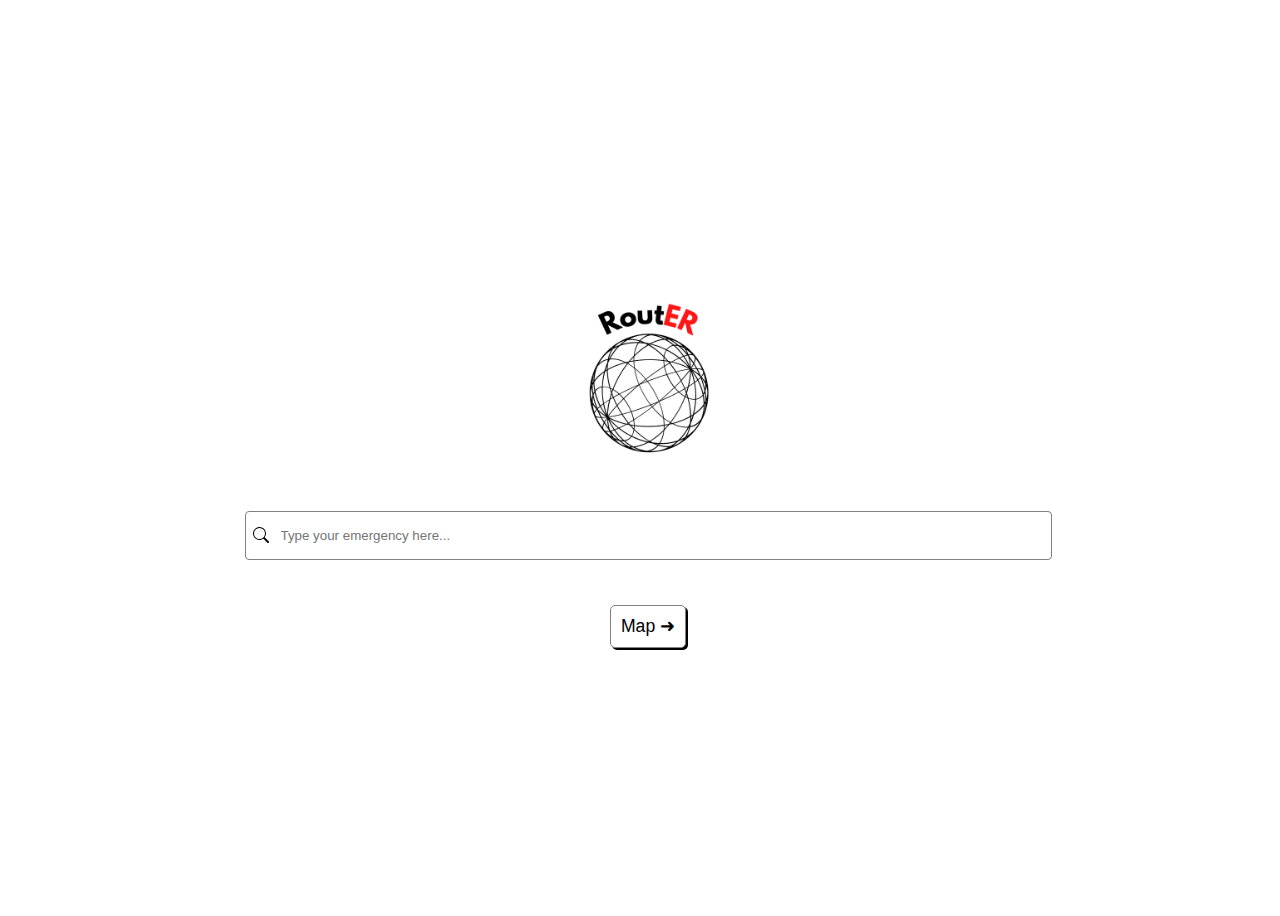
==== index.html @ fe01f1d0 "Update index.html" ====
<!DOCTYPE html>
<html>
    <head>
        <!-- JS -->
        <script src="js/index.js"></script>

        <!-- CSS -->
        <link rel="stylesheet" href="css/styles.css" />
    </head>
    <body>
        <img id="router-logo" src="/public/RoutERLogo.png">

        <input id="emergency-search" name="emergency-search" type="text" onKeyUp="showResults(this.value)" placeholder="Type your emergency here..." />
        <div id="autocomplete-results"></div>

        <a href="map/index.html">
            <button id="to-map-button">
                Map ➜
            </button>
        </a>

    </body>
</html>
---- css/styles.css ----
body {
    display: flex;
    flex-direction: column;
    justify-content: center;
    align-items: center;
    width: 100vw;
    height: 100vh;
    overflow-x: hidden;
    overflow-y: hidden;
}

#router-logo {
    width: clamp(200px, 20vw, 600px);
}

#emergency-search {
    width: 60vw;
    height: 2.8rem;
    border: solid grey 1px;
    border-radius: 4px;
    transition: width 0.3s ease;
    background: url("../public/search.svg") no-repeat scroll 7px 48%;
    padding-left: 35px;
}

#emergency-search:focus {
    outline: lightskyblue 2px solid;
    width: 62vw;
}

#to-map-button {
    margin-top: 5vh;
    background: white;
    padding: 10px;
    border-radius: 5px;
    font-size: 1.1rem;
    outline: none;
    border: solid 1px grey;
    box-shadow: 2px 2px black;
    transition: box-shadow 0.1s ease;
}

#to-map-button:hover {
    cursor: pointer;
}

#to-map-button:active:hover {
    box-shadow: none;
}
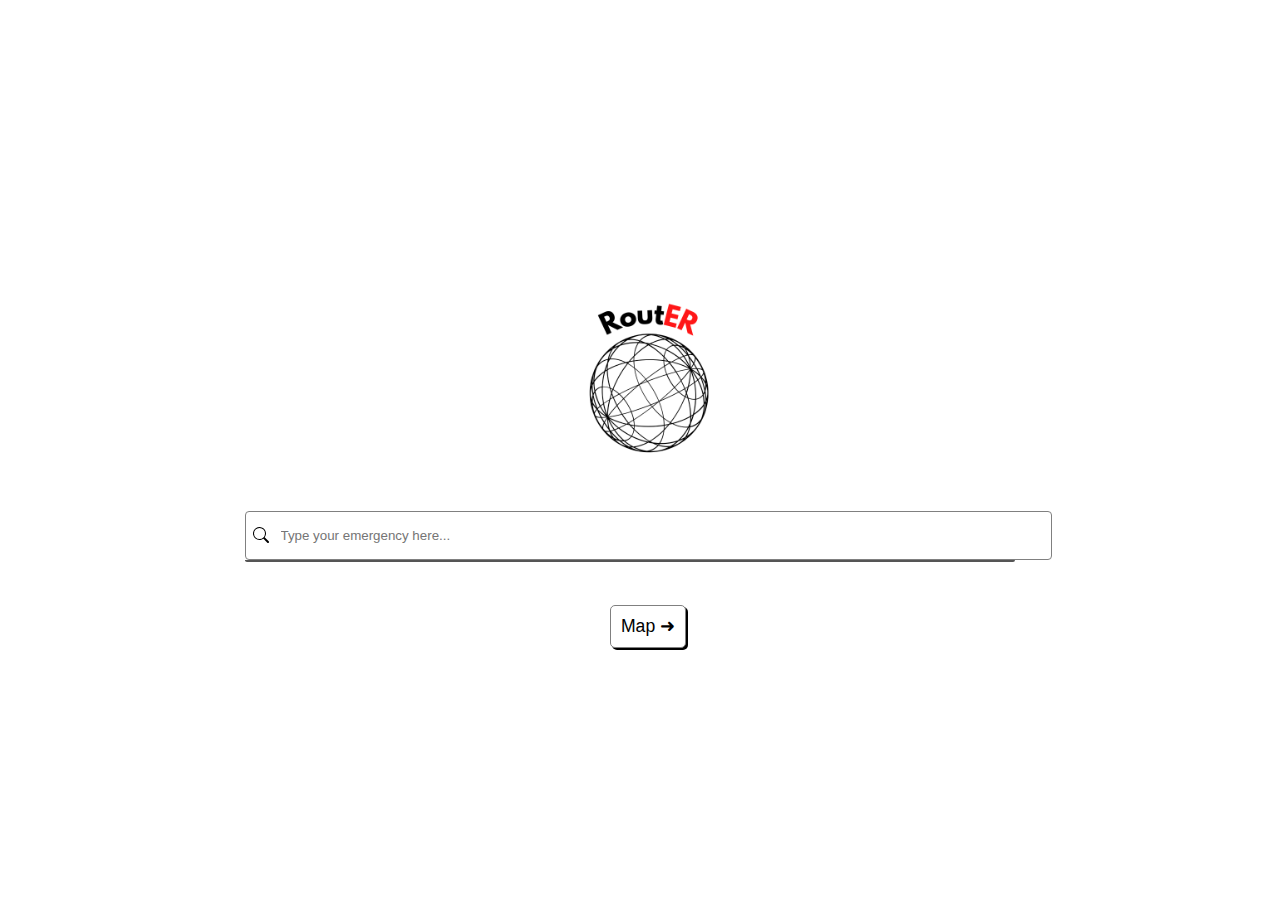
==== commit 202a8a9f: "Update index.html" ====
--- a/index.html
+++ b/index.html
@@ -10,8 +10,10 @@
     <body>
         <img id="router-logo" src="/public/RoutERLogo.png">
 
-        <input id="emergency-search" name="emergency-search" type="text" onKeyUp="showResults(this.value)" placeholder="Type your emergency here..." />
-        <div id="autocomplete-results"></div>
+        <div id="search-container">
+            <input id="emergency-search" name="emergency-search" type="text" onKeyUp="showResults(this.value)" placeholder="Type your emergency here..." />
+            <div id="autocomplete-results"></div>
+        </div>
 
         <a href="map/index.html">
             <button id="to-map-button">
--- a/css/styles.css
+++ b/css/styles.css
@@ -28,6 +28,16 @@
     width: 62vw;
 }
 
+#autocomplete-results {
+    width: 60vw;
+    max-height: 10rem; 
+    border: solid #555 1px;
+    border-bottom-left-radius: 7px;
+    border-bottom-right-radius: 7px;
+    position: absolute;
+    
+}
+
 #to-map-button {
     margin-top: 5vh;
     background: white;
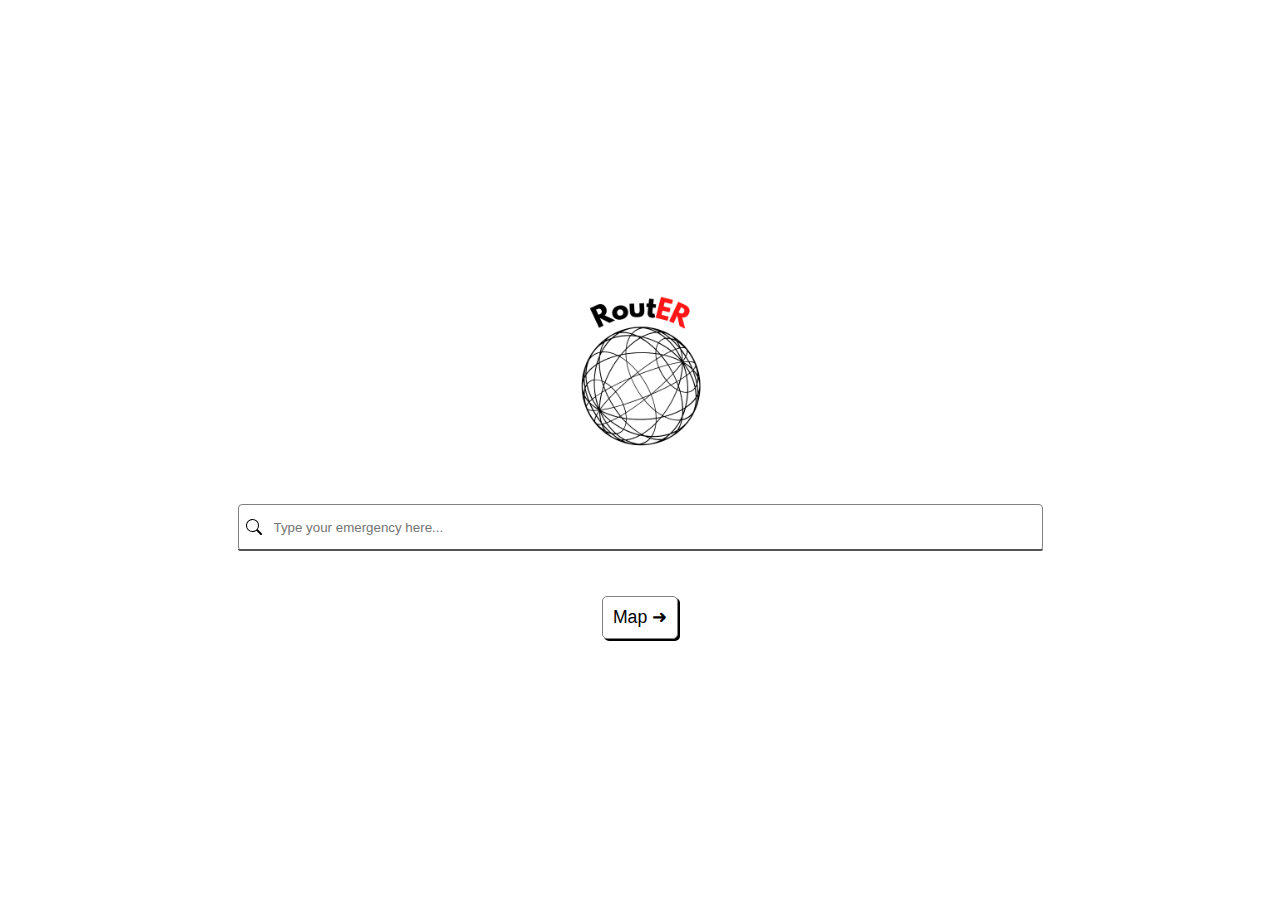
==== commit a9342eea: "Implemented autocomplete from dropdown, enter button now sends the searchbar value" ====
--- a/index.html
+++ b/index.html
@@ -11,7 +11,7 @@
         <img id="router-logo" src="/public/RoutERLogo.png">
 
         <div id="search-container">
-            <input id="emergency-search" name="emergency-search" type="text" onKeyUp="showResults(this.value)" placeholder="Type your emergency here..." />
+            <input id="emergency-search" name="emergency-search" type="text" onKeyPress="searchbarOnKeyPress(event)" onKeyUp="showResults(this.value)" placeholder="Type your emergency here..." />
             <div id="autocomplete-results"></div>
         </div>
 
--- a/css/styles.css
+++ b/css/styles.css
@@ -1,3 +1,10 @@
+@import url('https://fonts.googleapis.com/css2?family=Bebas+Neue&family=League+Spartan:wght@100;200;300;400;500;600;700;800;900&display=swap');
+
+* {
+    margin: 0;
+    padding: 0;
+}
+
 body {
     display: flex;
     flex-direction: column;
@@ -6,11 +13,15 @@
     width: 100vw;
     height: 100vh;
     overflow-x: hidden;
-    overflow-y: hidden;
+    font-family: 'League Spartan', sans-serif;
 }
 
 #router-logo {
     width: clamp(200px, 20vw, 600px);
+}
+
+#search-container {
+    position: relative;
 }
 
 #emergency-search {
@@ -29,13 +40,35 @@
 }
 
 #autocomplete-results {
-    width: 60vw;
+    width: calc(100% - 2px);
     max-height: 10rem; 
     border: solid #555 1px;
     border-bottom-left-radius: 7px;
     border-bottom-right-radius: 7px;
     position: absolute;
-    
+    top: 2.77rem;
+    left: 0px;
+    background: white;
+    overflow-y: scroll;
+    font-family: 'Bebas Neue', sans-serif;
+    letter-spacing: 1.5px;
+}
+
+#autocomplete-results ul {
+    list-style-type: none;
+    overflow-x: hidden;
+}
+
+#autocomplete-results ul li {
+    border-top: solid #555 1px;
+    padding: 10px;
+    transition: all 0.4s ease;
+    width: 100%;
+}
+
+#autocomplete-results ul li:hover {
+    background-color: aliceblue;
+    cursor: pointer;
 }
 
 #to-map-button {
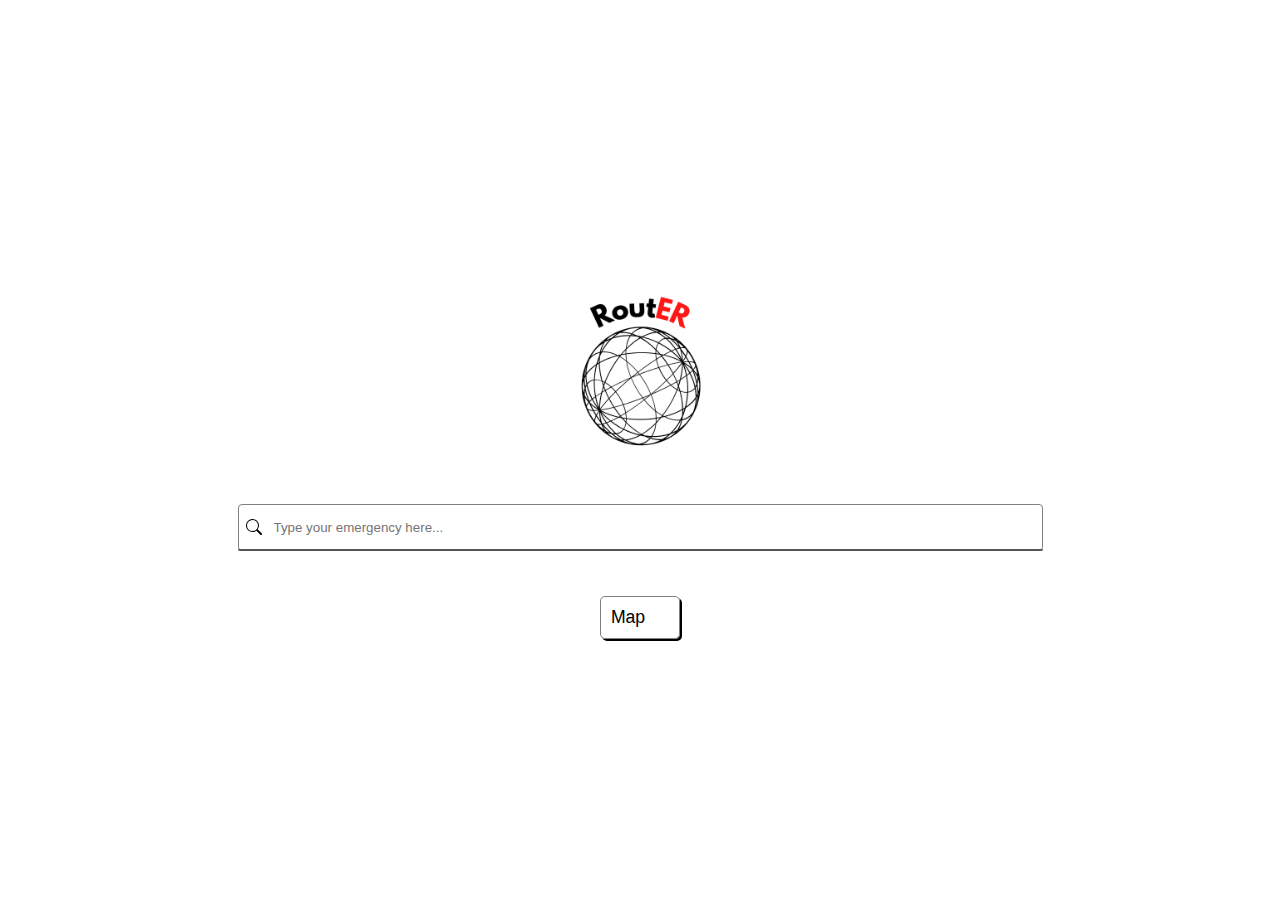
==== commit b995e888: "Implemented hospital functionality using HIFLD Open Database. Landing page submissions now actually " ====
--- a/index.html
+++ b/index.html
@@ -11,13 +11,13 @@
         <img id="router-logo" src="/public/RoutERLogo.png">
 
         <div id="search-container">
-            <input id="emergency-search" name="emergency-search" type="text" onKeyPress="searchbarOnKeyPress(event)" onKeyUp="showResults(this.value)" placeholder="Type your emergency here..." />
+            <input id="emergency-search" name="emergency-search" type="text" onKeyPress="searchbarOnKeyPress(event, false)" onKeyUp="showResults(this.value)" placeholder="Type your emergency here..." />
             <div id="autocomplete-results"></div>
         </div>
 
-        <a href="map/index.html">
-            <button id="to-map-button">
-                Map ➜
+        <a id="to-map-link" href="map/index.html">
+            <button onclick="searchbarOnKeyPress(event, true)" id="to-map-button">
+                Map
             </button>
         </a>
 
--- a/css/styles.css
+++ b/css/styles.css
@@ -81,6 +81,16 @@
     border: solid 1px grey;
     box-shadow: 2px 2px black;
     transition: box-shadow 0.1s ease;
+    color: black;
+    padding-right: 34px;
+    background: url("../public/arrow-right-solid.svg") no-repeat scroll 84% 48%;
+    background-size: 20px 20px;
+}
+
+/** For IOS **/
+a {
+    text-decoration: none;
+    color: black;
 }
 
 #to-map-button:hover {
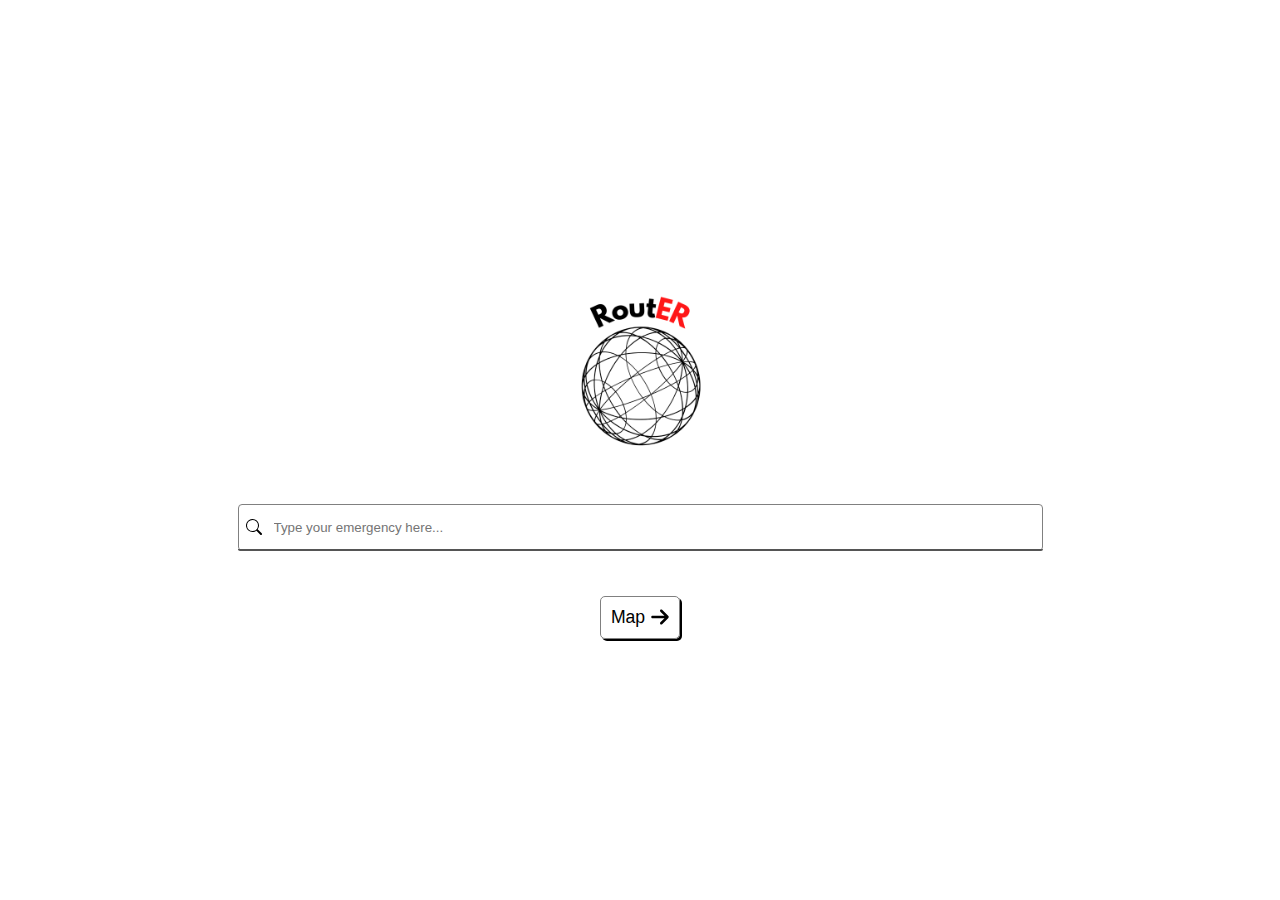
==== commit aed7b4c0: "Fixed mobile issues with sizing. Small tweaks remain to be made." ====
--- a/index.html
+++ b/index.html
@@ -6,6 +6,10 @@
 
         <!-- CSS -->
         <link rel="stylesheet" href="css/styles.css" />
+
+        <!-- Meta tags -->
+        <meta name="viewport" content="width=device-width, initial-scale=1.0">
+    <body>
     </head>
     <body>
         <img id="router-logo" src="/public/RoutERLogo.png">
